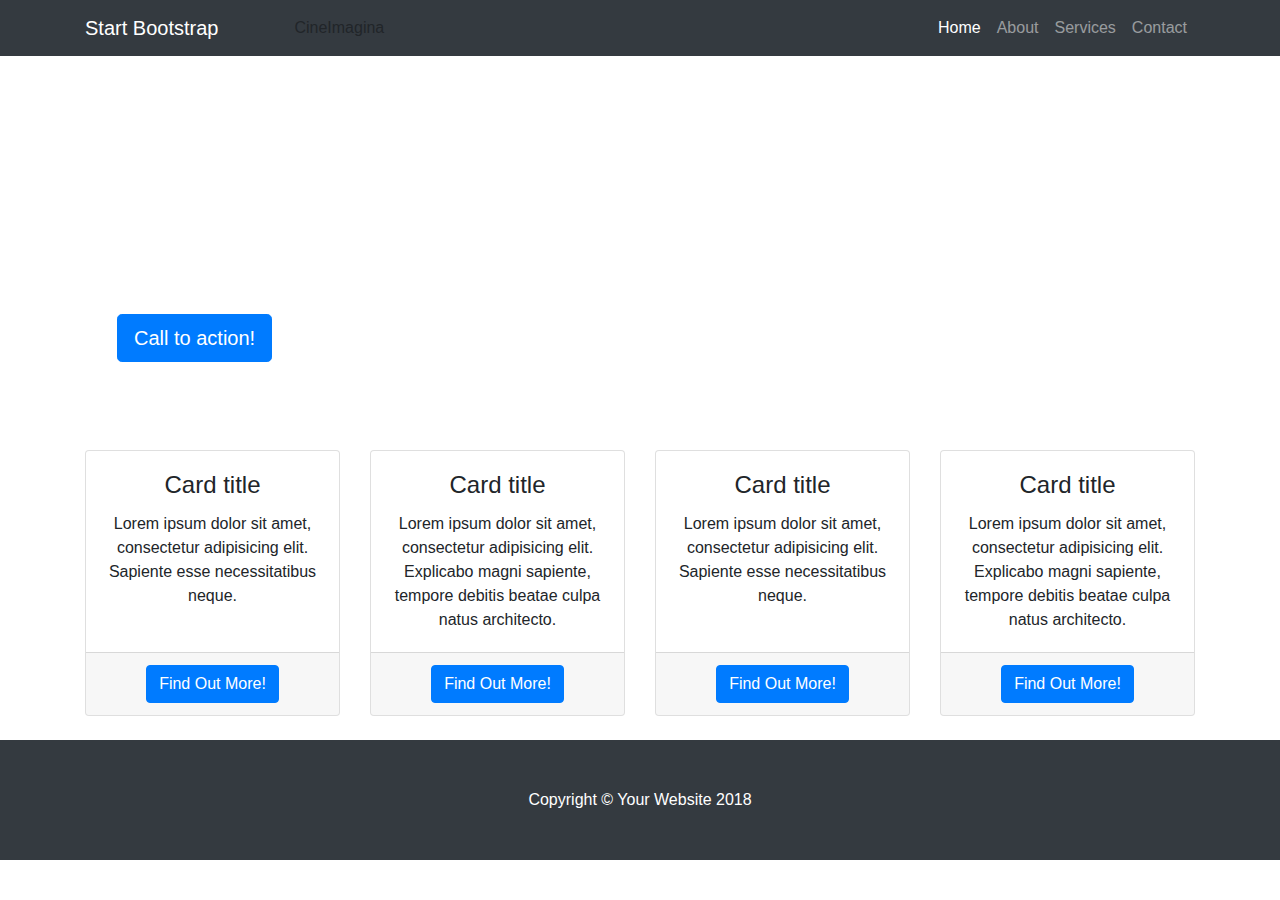
==== index.html @ 7fe14579 "Archivos añadidos" ====
<!DOCTYPE html>
<html lang="en">

  <head>

    <meta charset="utf-8">
    <meta name="viewport" content="width=device-width, initial-scale=1, shrink-to-fit=no">
    <meta name="description" content="">
    <meta name="author" content="">

    <title>Heroic Features - Start Bootstrap Template</title>

    <!-- Bootstrap core CSS -->
    <link href="vendor/bootstrap/css/bootstrap.min.css" rel="stylesheet">

    <!-- Custom styles for this template -->
    <link href="css/heroic-features.css" rel="stylesheet">

  </head>

  <body>

    <!-- Navigation -->
    <nav class="navbar navbar-expand-lg navbar-dark bg-dark fixed-top">
      <div class="container">
        <a class="navbar-brand" href="index.html">Start Bootstrap</a>
        <img src="http://www.jmkxyy.com/cinema-icon-png/cinema-icon-png-7.jpg" alt="" width="60px"> CineImagina</a>
        <button class="navbar-toggler" type="button" data-toggle="collapse" data-target="#navbarResponsive" aria-controls="navbarResponsive" aria-expanded="false" aria-label="Toggle navigation">
          <span class="navbar-toggler-icon"></span>
        </button>
        <div class="collapse navbar-collapse" id="navbarResponsive">
          <ul class="navbar-nav ml-auto">
            <li class="nav-item active">
              <a class="nav-link" href="#">Home
                <span class="sr-only">(current)</span>
              </a>
            </li>
            <li class="nav-item">
              <a class="nav-link" href="#">About</a>
            </li>
            <li class="nav-item">
              <a class="nav-link" href="#">Services</a>
            </li>
            <li class="nav-item">
              <a class="nav-link" href="form.html">Contact</a>
            </li>
          </ul>
        </div>
      </div>
    </nav>

    <!-- Page Content -->
    <div class="container">

      <!-- Jumbotron Header -->
      <header class="jumbotron my-4">
        <h1 class="display-3">A Warm Welcome!</h1>
        <p class="lead">Lorem ipsum dolor sit amet, consectetur adipisicing elit. Ipsa, ipsam, eligendi, in quo sunt possimus non incidunt odit vero aliquid similique quaerat nam nobis illo aspernatur vitae fugiat numquam repellat.</p>
        <a href="#" class="btn btn-primary btn-lg">Call to action!</a>
      </header>

      <!-- Page Features -->
      <div class="row text-center">

        <div class="col-lg-3 col-md-6 mb-4">
          <div class="card">
            <img class="card-img-top" src="https://2.bp.blogspot.com/_o31CLSHm6KA/TA8B2Cp026I/AAAAAAAAAFM/Je4jEiWYRWo/s400/Inception+banner+1.jpg" alt="">
            <div class="card-body">
              <h4 class="card-title">Card title</h4>
              <p class="card-text">Lorem ipsum dolor sit amet, consectetur adipisicing elit. Sapiente esse necessitatibus neque.</p>
            </div>
            <div class="card-footer">
              <a href="#" class="btn btn-primary">Find Out More!</a>
            </div>
          </div>
        </div>

        <div class="col-lg-3 col-md-6 mb-4">
          <div class="card">
            <img class="card-img-top" src="http://criticsight.com/wp-content/uploads/2014/10/Nuevas-Im%C3%A1genes-y-Tv-Spots-de-Interestelar-de-Christopher-Nolan-Interstellar-criticsight-banner.jpg" alt="">
            <div class="card-body">
              <h4 class="card-title">Card title</h4>
              <p class="card-text">Lorem ipsum dolor sit amet, consectetur adipisicing elit. Explicabo magni sapiente, tempore debitis beatae culpa natus architecto.</p>
            </div>
            <div class="card-footer">
              <a href="#" class="btn btn-primary">Find Out More!</a>
            </div>
          </div>
        </div>

        <div class="col-lg-3 col-md-6 mb-4">
          <div class="card">
            <img class="card-img-top" src="https://www.ecartelera.com/images/noticias/fotos/11100/11141/1.jpg" alt="">
            <div class="card-body">
              <h4 class="card-title">Card title</h4>
              <p class="card-text">Lorem ipsum dolor sit amet, consectetur adipisicing elit. Sapiente esse necessitatibus neque.</p>
            </div>
            <div class="card-footer">
              <a href="#" class="btn btn-primary">Find Out More!</a>
            </div>
          </div>
        </div>

        <div class="col-lg-3 col-md-6 mb-4">
          <div class="card">
            <img class="card-img-top" src="http://revistacinematografica.com/wp-content/uploads/2017/07/Dunkerque-Banner-para-Web-1.jpg" alt="">
            <div class="card-body">
              <h4 class="card-title">Card title</h4>
              <p class="card-text">Lorem ipsum dolor sit amet, consectetur adipisicing elit. Explicabo magni sapiente, tempore debitis beatae culpa natus architecto.</p>
            </div>
            <div class="card-footer">
              <a href="#" class="btn btn-primary">Find Out More!</a>
            </div>
          </div>
        </div>

      </div>
      <!-- /.row -->

    </div>
    <!-- /.container -->

    <!-- Footer -->
    <footer class="py-5 bg-dark">
      <div class="container">
        <p class="m-0 text-center text-white">Copyright &copy; Your Website 2018</p>
      </div>
      <!-- /.container -->
    </footer>

    <!-- Bootstrap core JavaScript -->
    <script src="vendor/jquery/jquery.min.js"></script>
    <script src="vendor/bootstrap/js/bootstrap.bundle.min.js"></script>

  </body>

</html>
---- css/heroic-features.css ----
/*!
 * Start Bootstrap - Heroic Features (https://startbootstrap.com/template-overviews/heroic-features)
 * Copyright 2013-2017 Start Bootstrap
 * Licensed under MIT (https://github.com/BlackrockDigital/startbootstrap-heroic-features/blob/master/LICENSE)
 */

body {
  padding-top: 54px;
}

@media (min-width: 992px) {
  body {
    padding-top: 56px;
  }
}

.card {
  height: 100%;
}

.my-4{
  background: url('https://cdn.pixabay.com/photo/2016/01/22/08/17/banner-1155437_960_720.png');
  color:white;
}
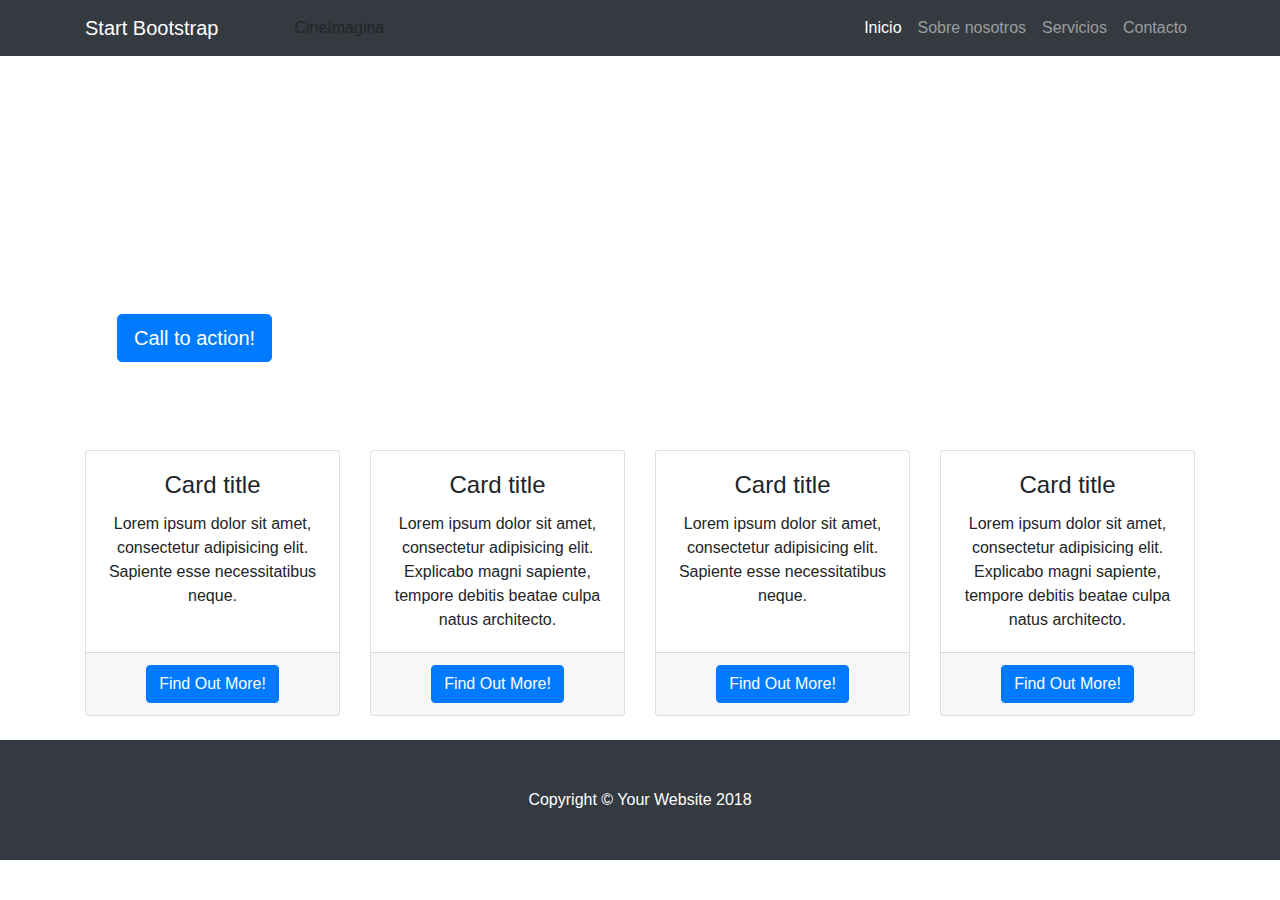
==== commit f2061701: "Cambio enlaces menu" ====
--- a/index.html
+++ b/index.html
@@ -31,18 +31,18 @@
         <div class="collapse navbar-collapse" id="navbarResponsive">
           <ul class="navbar-nav ml-auto">
             <li class="nav-item active">
-              <a class="nav-link" href="#">Home
+              <a class="nav-link" href="#">Inicio
                 <span class="sr-only">(current)</span>
               </a>
             </li>
             <li class="nav-item">
-              <a class="nav-link" href="#">About</a>
+              <a class="nav-link" href="#">Sobre nosotros</a>
             </li>
             <li class="nav-item">
-              <a class="nav-link" href="#">Services</a>
+              <a class="nav-link" href="#">Servicios</a>
             </li>
             <li class="nav-item">
-              <a class="nav-link" href="form.html">Contact</a>
+              <a class="nav-link" href="form.html">Contacto</a>
             </li>
           </ul>
         </div>
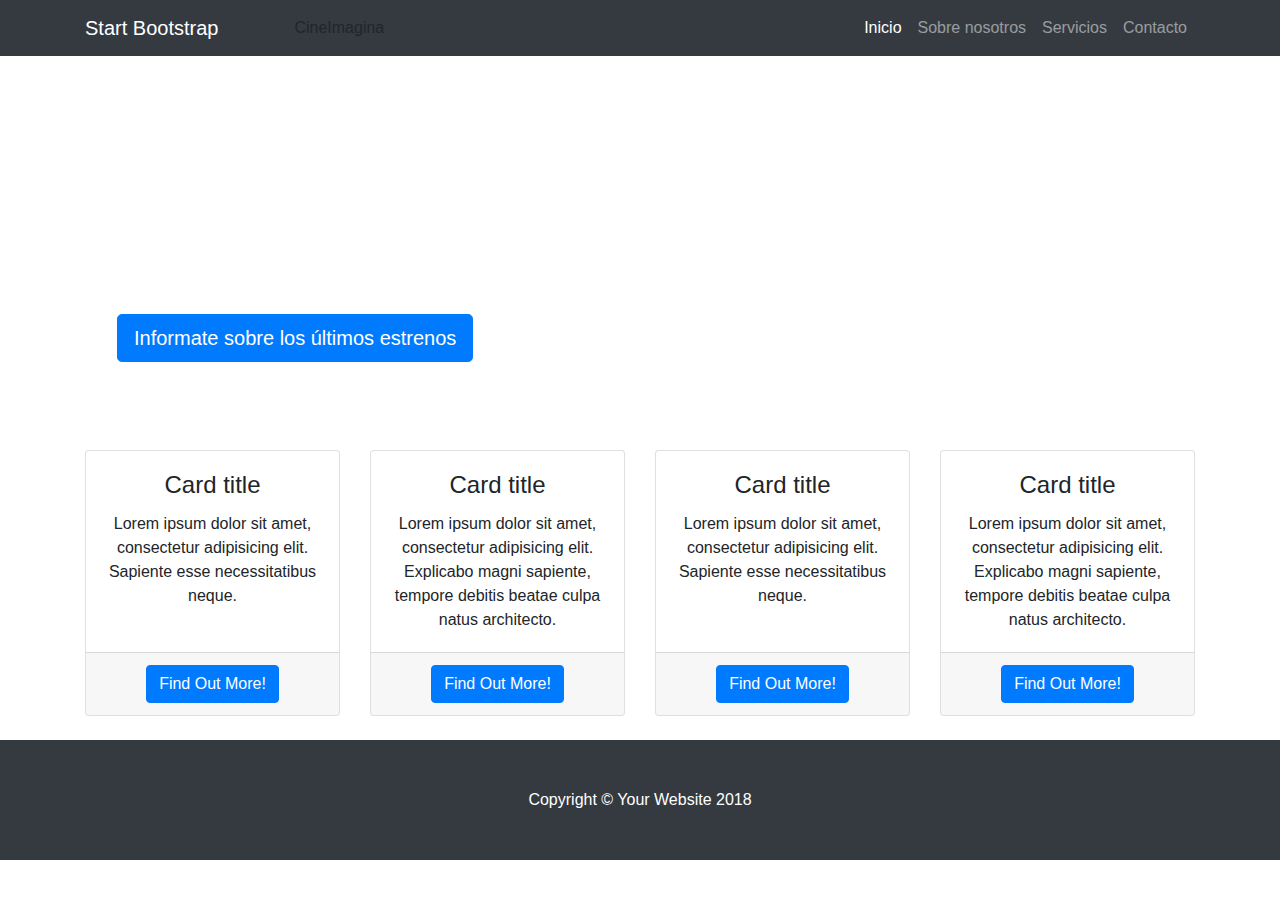
==== commit 193990ab: "cambio text banner" ====
--- a/index.html
+++ b/index.html
@@ -54,9 +54,9 @@
 
       <!-- Jumbotron Header -->
       <header class="jumbotron my-4">
-        <h1 class="display-3">A Warm Welcome!</h1>
+        <h1 class="display-3">Películas de imagina</h1>
         <p class="lead">Lorem ipsum dolor sit amet, consectetur adipisicing elit. Ipsa, ipsam, eligendi, in quo sunt possimus non incidunt odit vero aliquid similique quaerat nam nobis illo aspernatur vitae fugiat numquam repellat.</p>
-        <a href="#" class="btn btn-primary btn-lg">Call to action!</a>
+        <a href="#" class="btn btn-primary btn-lg">Informate sobre los últimos estrenos</a>
       </header>
 
       <!-- Page Features -->
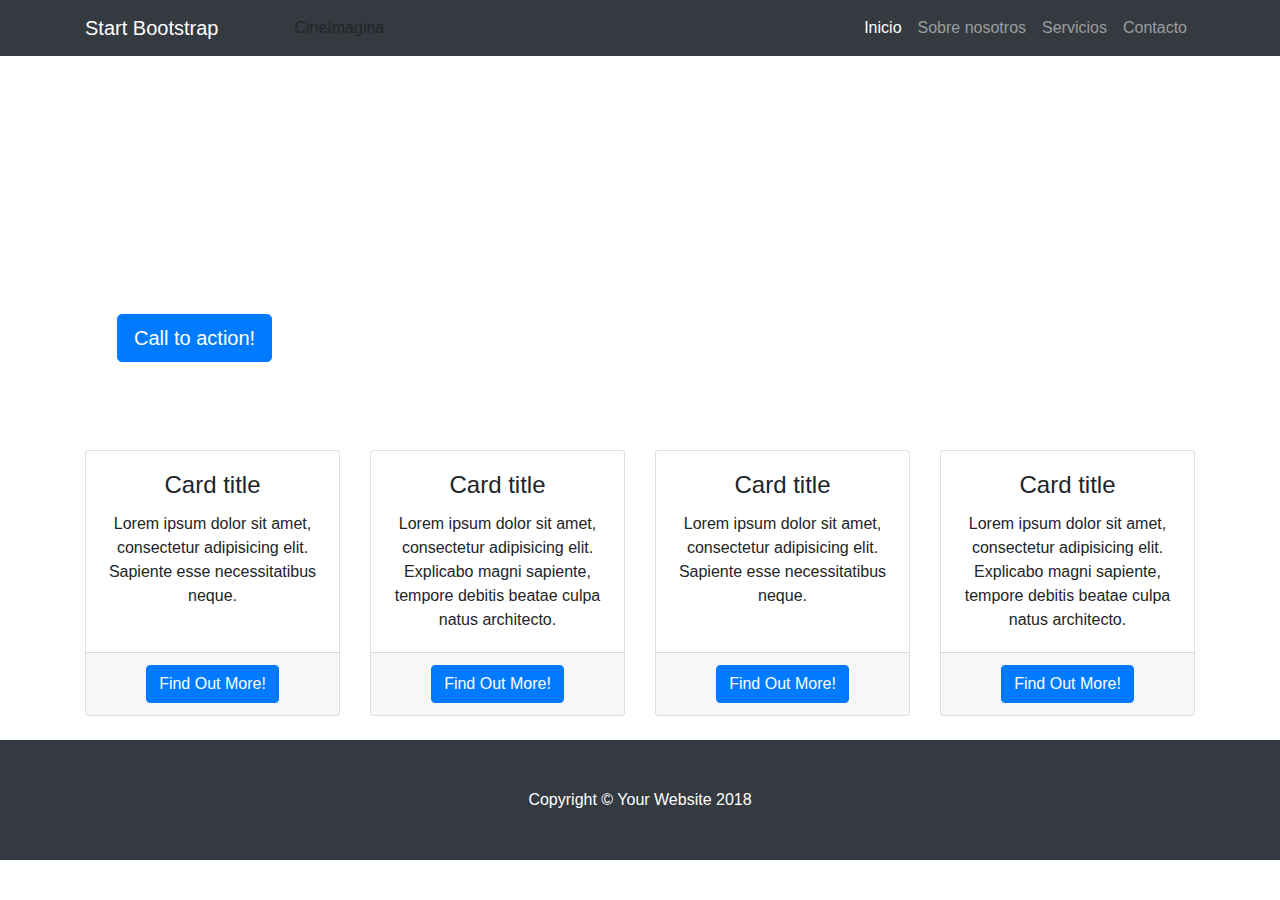
==== commit eb960720: "cambio conflictivo" ====
--- a/index.html
+++ b/index.html
@@ -54,9 +54,9 @@
 
       <!-- Jumbotron Header -->
       <header class="jumbotron my-4">
-        <h1 class="display-3">Películas de imagina</h1>
+        <h1 class="display-3">ImaginaPelis</h1>
         <p class="lead">Lorem ipsum dolor sit amet, consectetur adipisicing elit. Ipsa, ipsam, eligendi, in quo sunt possimus non incidunt odit vero aliquid similique quaerat nam nobis illo aspernatur vitae fugiat numquam repellat.</p>
-        <a href="#" class="btn btn-primary btn-lg">Informate sobre los últimos estrenos</a>
+        <a href="#" class="btn btn-primary btn-lg">Call to action!</a>
       </header>
 
       <!-- Page Features -->
